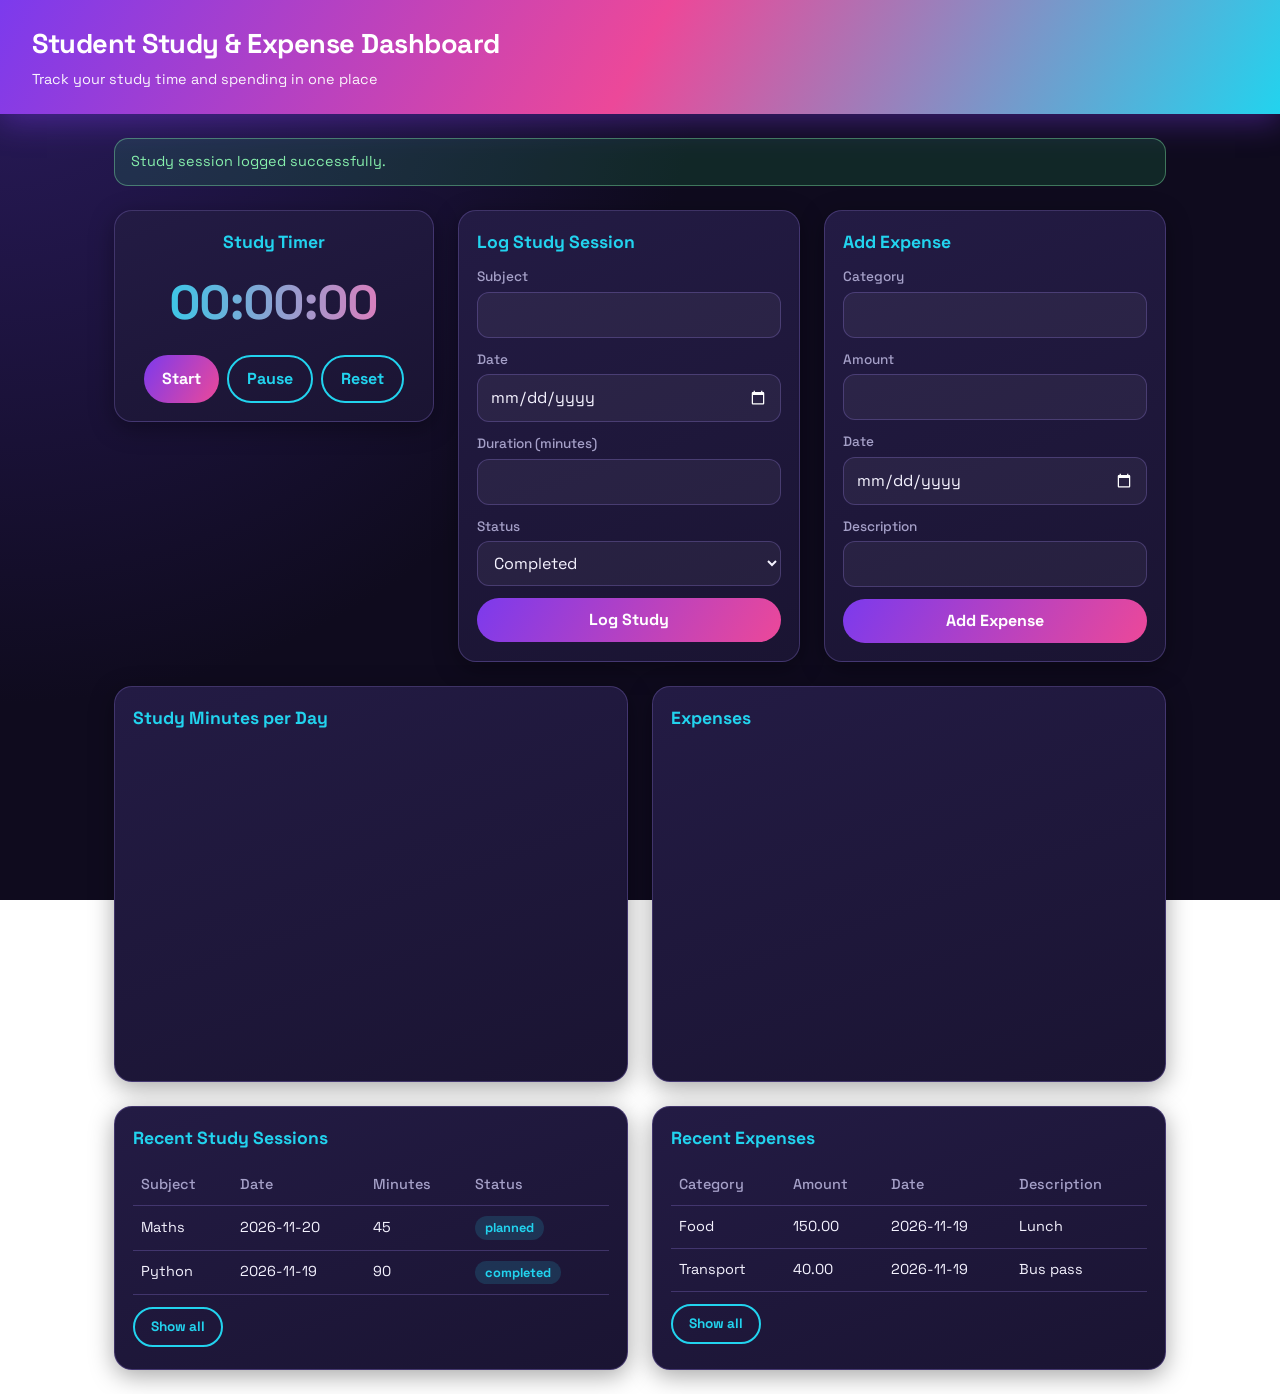
==== dashboard_mockup.html @ 70860972 "feat(ui): add dashboard mockup and responsive dark theme CSS" ====
<!DOCTYPE html>
<html lang="en">
<head>
  <meta charset="UTF-8">
  <meta name="viewport" content="width=device-width, initial-scale=1">
  <title>Student Study &amp; Expense Dashboard</title>
  <link rel="stylesheet" href="static/style.css">
</head>
<body>
  <header class="site-header">
    <h1>Student Study &amp; Expense Dashboard</h1>
    <p>Track your study time and spending in one place</p>
  </header>

  <main class="container">

    <!-- Server messages (flash-*) -->
    <div class="flash flash-success">Study session logged successfully.</div>

    <!-- JavaScript messages (js-message-*) -->
    <div id="js-error-banner" class="js-message js-message-error" hidden></div>

    <div class="top-row">
      <!-- Timer -->
      <section class="card timer-card">
        <h2>Study Timer</h2>
        <div id="timer-display">00:00:00</div>
        <div class="timer-buttons">
          <button id="timer-start" type="button">Start</button>
          <button id="timer-pause" type="button" class="btn-secondary">Pause</button>
          <button id="timer-reset" type="button" class="btn-secondary">Reset</button>
        </div>
      </section>

      <!-- Forms -->
      <div class="forms-row">
        <section class="card">
          <h2>Log Study Session</h2>
          <form id="study-form" action="/log-study" method="POST" class="form-grid">
            <div>
              <label for="subject_name">Subject</label>
              <input type="text" id="subject_name" name="subject_name" required>
            </div>
            <div>
              <label for="session_date">Date</label>
              <input type="date" id="session_date" name="session_date" required>
            </div>
            <div>
              <label for="duration_minutes">Duration (minutes)</label>
              <input type="number" id="duration_minutes" name="duration_minutes" min="1" required>
            </div>
            <div>
              <label for="status">Status</label>
              <select id="status" name="status" required>
                <option value="planned">Planned</option>
                <option value="in_progress">In progress</option>
                <option value="completed" selected>Completed</option>
                <option value="skipped">Skipped</option>
              </select>
            </div>
            <button type="submit">Log Study</button>
          </form>
        </section>

        <section class="card">
          <h2>Add Expense</h2>
          <form id="expense-form" action="/add-expense" method="POST" class="form-grid">
            <div>
              <label for="category_name">Category</label>
              <input type="text" id="category_name" name="category_name" required>
            </div>
            <div>
              <label for="amount">Amount</label>
              <input type="number" id="amount" name="amount" min="0" step="0.01" required>
            </div>
            <div>
              <label for="expense_date">Date</label>
              <input type="date" id="expense_date" name="expense_date" required>
            </div>
            <div>
              <label for="description">Description</label>
              <input type="text" id="description" name="description">
            </div>
            <button type="submit">Add Expense</button>
          </form>
        </section>
      </div>
    </div>

    <!-- Charts -->
    <div class="charts-row">
      <section class="card">
        <h2>Study Minutes per Day</h2>
        <div class="chart-box">
          <canvas id="study-chart"></canvas>
        </div>
      </section>
      <section class="card">
        <h2>Expenses</h2>
        <div class="chart-box">
          <canvas id="expense-chart"></canvas>
        </div>
      </section>
    </div>
    <!-- Lists: newest first. Rows 3+ get class="extra-row" -->
    <div class="tables-row">
      <section id="sessions-section" class="card">
        <h2>Recent Study Sessions</h2>
        <input type="checkbox" id="sessions-toggle" class="show-all-toggle">
        <div class="table-wrap">
          <table>
            <thead>
              <tr><th>Subject</th><th>Date</th><th>Minutes</th><th>Status</th></tr>
            </thead>
            <tbody>
              <tr><td>Maths</td><td>2026-11-20</td><td>45</td><td><span class="status-badge">planned</span></td></tr>
              <tr><td>Python</td><td>2026-11-19</td><td>90</td><td><span class="status-badge">completed</span></td></tr>
              <tr class="extra-row"><td>Physics</td><td>2026-11-18</td><td>60</td><td><span class="status-badge">completed</span></td></tr>
              <tr class="extra-row"><td>Chemistry</td><td>2026-11-15</td><td>30</td><td><span class="status-badge">skipped</span></td></tr>
            </tbody>
          </table>
        </div>
        <label for="sessions-toggle" class="show-all-label">
          <span class="when-closed">Show all</span><span class="when-open">Show less</span>
        </label>
      </section>

      <section id="expenses-section" class="card">
        <h2>Recent Expenses</h2>
        <input type="checkbox" id="expenses-toggle" class="show-all-toggle">
        <div class="table-wrap">
          <table>
            <thead>
              <tr><th>Category</th><th>Amount</th><th>Date</th><th>Description</th></tr>
            </thead>
            <tbody>
              <tr><td>Food</td><td>150.00</td><td>2026-11-19</td><td>Lunch</td></tr>
              <tr><td>Transport</td><td>40.00</td><td>2026-11-19</td><td>Bus pass</td></tr>
              <tr class="extra-row"><td>Books</td><td>320.00</td><td>2026-11-12</td><td>Maths textbook</td></tr>
              <tr class="extra-row"><td>Snacks</td><td>60.00</td><td>2026-11-10</td><td>Canteen</td></tr>
            </tbody>
          </table>
        </div>
        <label for="expenses-toggle" class="show-all-label">
          <span class="when-closed">Show all</span><span class="when-open">Show less</span>
        </label>
      </section>
    </div>

  </main>
</body>
</html>
---- static/style.css ----
@import url('https://fonts.googleapis.com/css2?family=Space+Grotesk:wght@400;500;700&display=swap');

/* Student Study & Expense Dashboard - dark, neon, mobile first */
:root {
  --bg: #0f0b1e;
  --card: #1a1432;
  --card-2: #231b44;
  --text: #f5f3ff;
  --muted: #a5a0c8;
  --primary: #a78bfa;
  --accent: #22d3ee;
  --pink: #f472b6;
  --border: rgba(167, 139, 250, 0.25);
  --success-bg: rgba(34, 197, 94, 0.15);
  --success-text: #86efac;
  --error-bg: rgba(244, 63, 94, 0.15);
  --error-text: #fda4af;
  --radius: 18px;
}

* { box-sizing: border-box; }

body {
  margin: 0;
  font-family: "Space Grotesk", system-ui, -apple-system, "Segoe UI", sans-serif;
  background: radial-gradient(circle at top left, #2a1b5e 0%, var(--bg) 45%) fixed;
  color: var(--text);
  line-height: 1.5;
  min-height: 100vh;
}

.site-header {
  background: linear-gradient(120deg, #7c3aed, #ec4899, #22d3ee);
  color: #fff;
  padding: 20px 16px;
  box-shadow: 0 8px 30px rgba(124, 58, 237, 0.4);
}
.site-header h1 { margin: 0; font-size: 1.4rem; letter-spacing: -0.5px; }
.site-header p { margin: 4px 0 0; font-size: 0.9rem; opacity: 0.95; }

.container {
  max-width: 1100px;
  margin: 0 auto;
  padding: 16px;
  display: grid;
  gap: 16px;
}

/* Messages: flash-* = server, js-message-* = JavaScript. Never mix. */
.flash, .js-message {
  padding: 12px 16px;
  border-radius: 14px;
  font-size: 0.9rem;
  border: 1px solid transparent;
}
.flash-success, .js-message-success {
  background: var(--success-bg);
  color: var(--success-text);
  border-color: rgba(134, 239, 172, 0.4);
}
.flash-error, .js-message-error {
  background: var(--error-bg);
  color: var(--error-text);
  border-color: rgba(253, 164, 175, 0.4);
}
[hidden] { display: none !important; }

.card {
  background: linear-gradient(160deg, var(--card-2), var(--card));
  border: 1px solid var(--border);
  border-radius: var(--radius);
  padding: 18px;
  box-shadow: 0 6px 24px rgba(0, 0, 0, 0.35);
  transition: transform 0.2s ease, box-shadow 0.2s ease;
}
.card:hover {
  transform: translateY(-3px);
  box-shadow: 0 12px 32px rgba(167, 139, 250, 0.25);
}
.card h2 { margin: 0 0 12px; font-size: 1.1rem; color: var(--accent); }

/* Timer */
.timer-card { text-align: center; }
#timer-display {
  font-size: 3rem;
  font-weight: 700;
  font-variant-numeric: tabular-nums;
  margin: 8px 0 16px;
  background: linear-gradient(90deg, var(--accent), var(--pink));
  -webkit-background-clip: text;
  background-clip: text;
  color: transparent;
}
.timer-buttons {
  display: flex;
  gap: 8px;
  justify-content: center;
  flex-wrap: wrap;
}

/* Forms */
.form-grid { display: grid; gap: 12px; }
label { display: block; font-size: 0.85rem; font-weight: 500; color: var(--muted); margin-bottom: 4px; }
input, select, textarea {
  width: 100%;
  padding: 10px 12px;
  font: inherit;
  color: var(--text);
  border: 1px solid var(--border);
  border-radius: 12px;
  background: rgba(255, 255, 255, 0.05);
  color-scheme: dark;
}
input:focus, select:focus, textarea:focus {
  outline: none;
  border-color: var(--accent);
  box-shadow: 0 0 0 3px rgba(34, 211, 238, 0.25);
}
select option { background: var(--card); color: var(--text); }

button, .btn {
  padding: 10px 18px;
  font: inherit;
  font-weight: 700;
  border: none;
  border-radius: 999px;
  background: linear-gradient(120deg, #7c3aed, #ec4899);
  color: #fff;
  cursor: pointer;
  min-height: 44px;
  transition: transform 0.15s ease, box-shadow 0.15s ease;
}
button:hover {
  transform: translateY(-2px) scale(1.02);
  box-shadow: 0 8px 20px rgba(236, 72, 153, 0.45);
}
button:active { transform: scale(0.97); }
button:focus-visible { outline: 3px solid var(--accent); outline-offset: 2px; }
.btn-secondary {
  background: transparent;
  color: var(--accent);
  border: 2px solid var(--accent);
}
.btn-secondary:hover { background: rgba(34, 211, 238, 0.12); box-shadow: 0 8px 20px rgba(34, 211, 238, 0.3); }

/* Charts */
.chart-box { position: relative; height: 240px; }
.chart-box canvas { width: 100% !important; height: 100% !important; }

/* Tables */
.table-wrap { overflow-x: auto; }
table { width: 100%; border-collapse: collapse; font-size: 0.9rem; }
th, td { text-align: left; padding: 10px 8px; border-bottom: 1px solid var(--border); white-space: nowrap; }
th { color: var(--muted); font-weight: 500; }
tbody tr:hover { background: rgba(167, 139, 250, 0.08); }

.status-badge {
  display: inline-block;
  padding: 2px 10px;
  border-radius: 999px;
  background: rgba(34, 211, 238, 0.15);
  color: var(--accent);
  font-size: 0.8rem;
  font-weight: 700;
}

@media (prefers-reduced-motion: reduce) {
  * { transition: none !important; animation: none !important; }
}

/* Tablet */
@media (min-width: 768px) {
  .site-header { padding: 24px 32px; }
  .site-header h1 { font-size: 1.7rem; }
  .container { padding: 24px; gap: 24px; }
  .form-grid.two-col { grid-template-columns: 1fr 1fr; }
  .charts-row, .forms-row, .tables-row {
    display: grid;
    grid-template-columns: 1fr 1fr;
    gap: 24px;
  }
  .chart-box { height: 280px; }
}

/* Desktop */
@media (min-width: 1024px) {
  .top-row {
    display: grid;
    grid-template-columns: 320px 1fr;
    gap: 24px;
    align-items: start;
  }
  .chart-box { height: 320px; }
}

/* Fix: stop mobile sideways overflow and add gaps between stacked cards */
.container { grid-template-columns: minmax(0, 1fr); }
.top-row, .forms-row, .charts-row, .tables-row {
  display: grid;
  gap: 16px;
  grid-template-columns: minmax(0, 1fr);
  min-width: 0;
}
.container > *, .card, .table-wrap { min-width: 0; }

@media (min-width: 768px) {
  .top-row { gap: 24px; }
  .forms-row, .charts-row, .tables-row {
    grid-template-columns: repeat(2, minmax(0, 1fr));
    gap: 24px;
  }
}

@media (min-width: 1024px) {
  .top-row { grid-template-columns: 320px minmax(0, 1fr); }
}

/* Show only 2 latest rows, "Show all" reveals the rest (no JS) */
.show-all-toggle { position: absolute; opacity: 0; pointer-events: none; }
.extra-row { display: none; }
.show-all-toggle:checked ~ .table-wrap .extra-row { display: table-row; }

.show-all-label {
  display: inline-block;
  margin-top: 12px;
  padding: 8px 16px;
  border: 2px solid var(--accent);
  border-radius: 999px;
  color: var(--accent);
  font-weight: 700;
  font-size: 0.85rem;
  cursor: pointer;
  user-select: none;
}
.show-all-label:hover { background: rgba(34, 211, 238, 0.12); }
.show-all-toggle:focus-visible ~ .show-all-label { outline: 3px solid var(--accent); outline-offset: 2px; }
.when-open { display: none; }
.show-all-toggle:checked ~ .show-all-label .when-closed { display: none; }
.show-all-toggle:checked ~ .show-all-label .when-open { display: inline; }

/* Month picker */
.month-filter {
  display: flex;
  align-items: center;
  gap: 12px;
  flex-wrap: wrap;
}
.month-filter label { margin: 0; }
.month-filter input { width: auto; flex: 1 1 160px; }
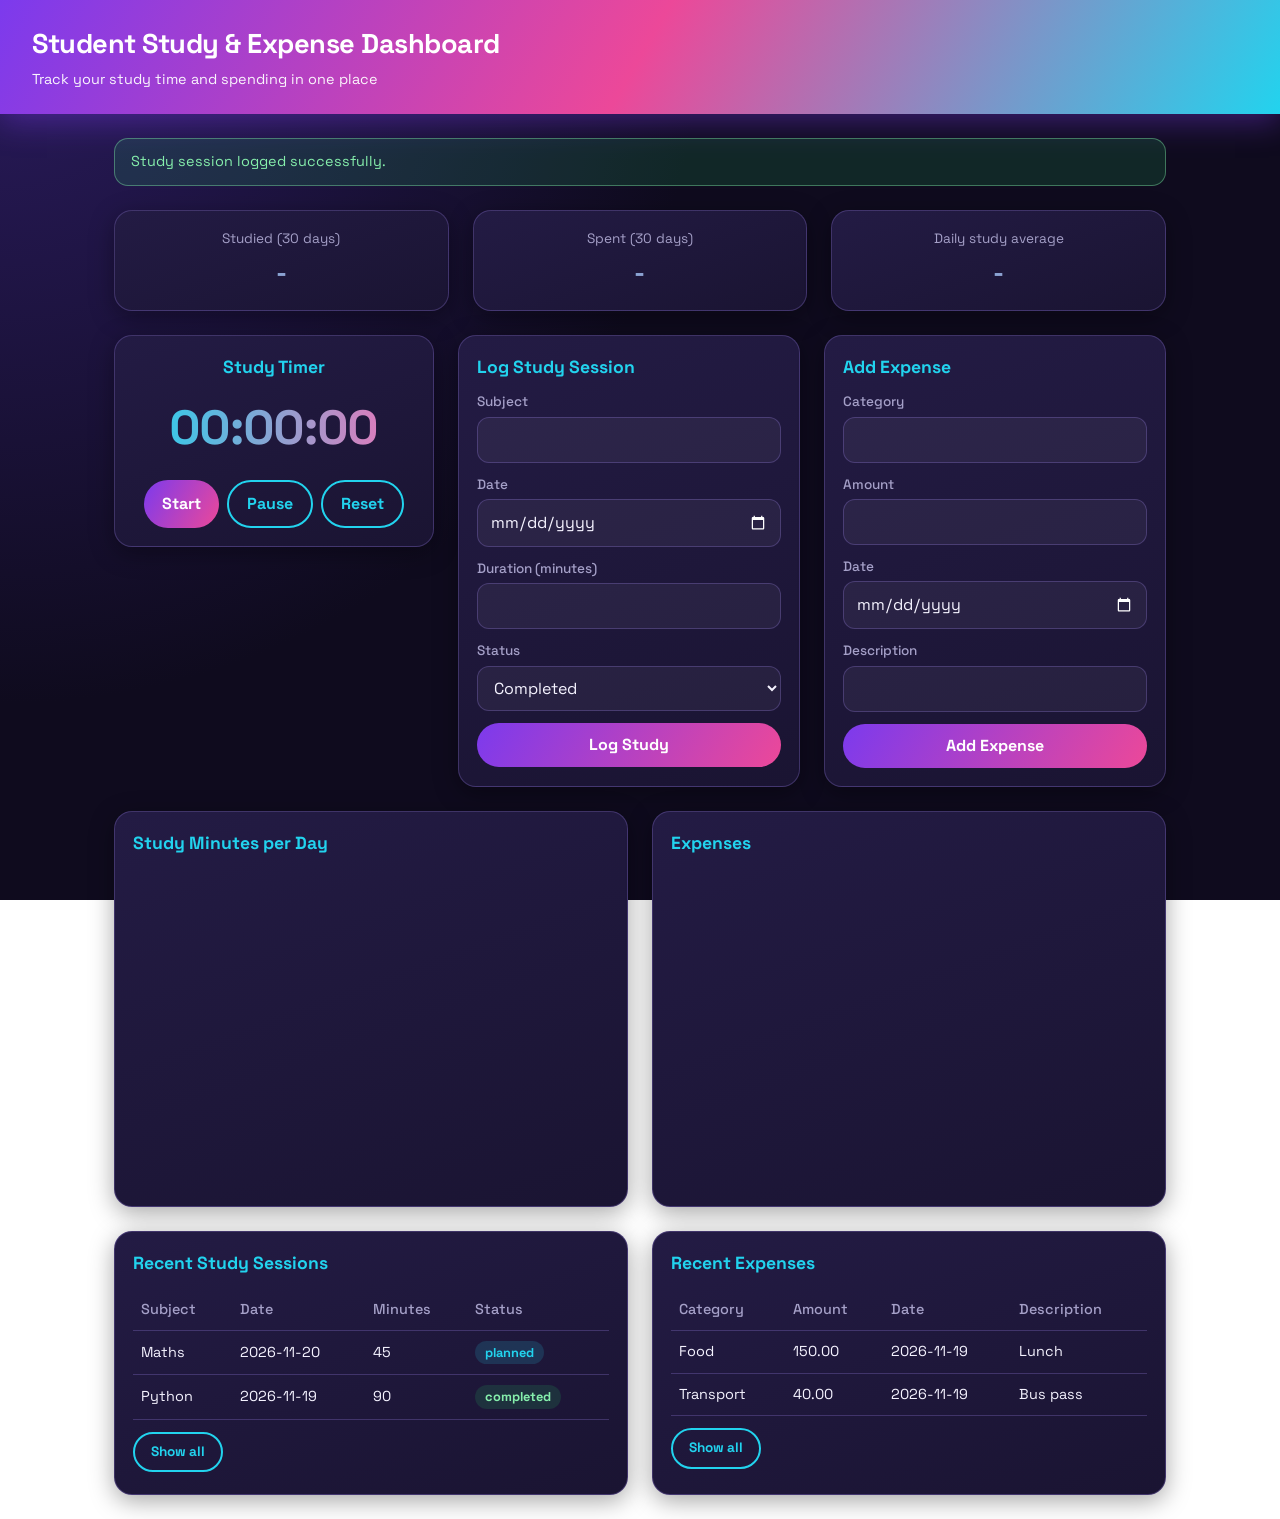
==== commit 72dc9137: "feat(ui): add summary cards, empty states, status badges and contract entries" ====
--- a/dashboard_mockup.html
+++ b/dashboard_mockup.html
@@ -18,7 +18,23 @@
     <div class="flash flash-success">Study session logged successfully.</div>
 
     <!-- JavaScript messages (js-message-*) -->
-    <div id="js-error-banner" class="js-message js-message-error" hidden></div>
+    <div id="js-error-banner" class="js-message js-message-error" role="status" aria-live="polite" hidden></div>
+
+    <!-- Summary cards: values are filled by JS from /api/chart-data (last 30 days) -->
+    <section class="stats-row">
+      <div class="card stat-card">
+        <span class="stat-label">Studied (30 days)</span>
+        <strong id="stat-study" class="stat-value">-</strong>
+      </div>
+      <div class="card stat-card">
+        <span class="stat-label">Spent (30 days)</span>
+        <strong id="stat-spent" class="stat-value">-</strong>
+      </div>
+      <div class="card stat-card">
+        <span class="stat-label">Daily study average</span>
+        <strong id="stat-average" class="stat-value">-</strong>
+      </div>
+    </section>
 
     <div class="top-row">
       <!-- Timer -->
@@ -113,10 +129,10 @@
               <tr><th>Subject</th><th>Date</th><th>Minutes</th><th>Status</th></tr>
             </thead>
             <tbody>
-              <tr><td>Maths</td><td>2026-11-20</td><td>45</td><td><span class="status-badge">planned</span></td></tr>
-              <tr><td>Python</td><td>2026-11-19</td><td>90</td><td><span class="status-badge">completed</span></td></tr>
-              <tr class="extra-row"><td>Physics</td><td>2026-11-18</td><td>60</td><td><span class="status-badge">completed</span></td></tr>
-              <tr class="extra-row"><td>Chemistry</td><td>2026-11-15</td><td>30</td><td><span class="status-badge">skipped</span></td></tr>
+              <tr><td>Maths</td><td>2026-11-20</td><td>45</td><td><span class="status-badge status-planned">planned</span></td></tr>
+              <tr><td>Python</td><td>2026-11-19</td><td>90</td><td><span class="status-badge status-completed">completed</span></td></tr>
+              <tr class="extra-row"><td>Physics</td><td>2026-11-18</td><td>60</td><td><span class="status-badge status-completed">completed</span></td></tr>
+              <tr class="extra-row"><td>Chemistry</td><td>2026-11-15</td><td>30</td><td><span class="status-badge status-skipped">skipped</span></td></tr>
             </tbody>
           </table>
         </div>
--- a/static/style.css
+++ b/static/style.css
@@ -247,3 +247,64 @@
 }
 .month-filter label { margin: 0; }
 .month-filter input { width: auto; flex: 1 1 160px; }
+
+/* ---- Polish PR ---- */
+
+/* JS overwrites the banner's class to "js-message-banner ...", so give it the base style too */
+.js-message-banner {
+  padding: 12px 16px;
+  border-radius: 14px;
+  font-size: 0.9rem;
+  border: 1px solid transparent;
+}
+
+/* Flask renders server messages as <ul class="flashes"><li class="flash flash-...">  */
+.flashes { list-style: none; margin: 0; padding: 0; display: grid; gap: 8px; }
+
+/* Summary cards */
+.stats-row {
+  display: grid;
+  grid-template-columns: repeat(3, minmax(0, 1fr));
+  gap: 10px;
+}
+.stat-card { padding: 12px; text-align: center; }
+.stat-label { display: block; font-size: 0.7rem; color: var(--muted); margin-bottom: 4px; }
+.stat-value {
+  display: block;
+  font-size: 1.05rem;
+  background: linear-gradient(90deg, var(--accent), var(--pink));
+  -webkit-background-clip: text;
+  background-clip: text;
+  color: transparent;
+}
+@media (min-width: 768px) {
+  .stats-row { gap: 24px; }
+  .stat-card { padding: 18px; }
+  .stat-label { font-size: 0.85rem; }
+  .stat-value { font-size: 1.6rem; }
+}
+
+/* Empty state for tables */
+.empty-state {
+  text-align: center;
+  color: var(--muted);
+  padding: 24px 8px;
+  border: 2px dashed var(--border);
+  border-radius: 12px;
+  margin: 0;
+}
+
+/* Status badge colours */
+.status-completed { background: rgba(34, 197, 94, 0.15); color: #86efac; }
+.status-in_progress { background: rgba(250, 204, 21, 0.15); color: #fde047; }
+.status-planned { background: rgba(34, 211, 238, 0.15); color: var(--accent); }
+.status-skipped { background: rgba(148, 163, 184, 0.18); color: #cbd5e1; }
+
+/* Fix: hidden "Show all" checkboxes were inheriting width:100% and causing sideways scroll */
+.show-all-toggle {
+  width: 1px;
+  height: 1px;
+  padding: 0;
+  margin: 0;
+  border: 0;
+}
